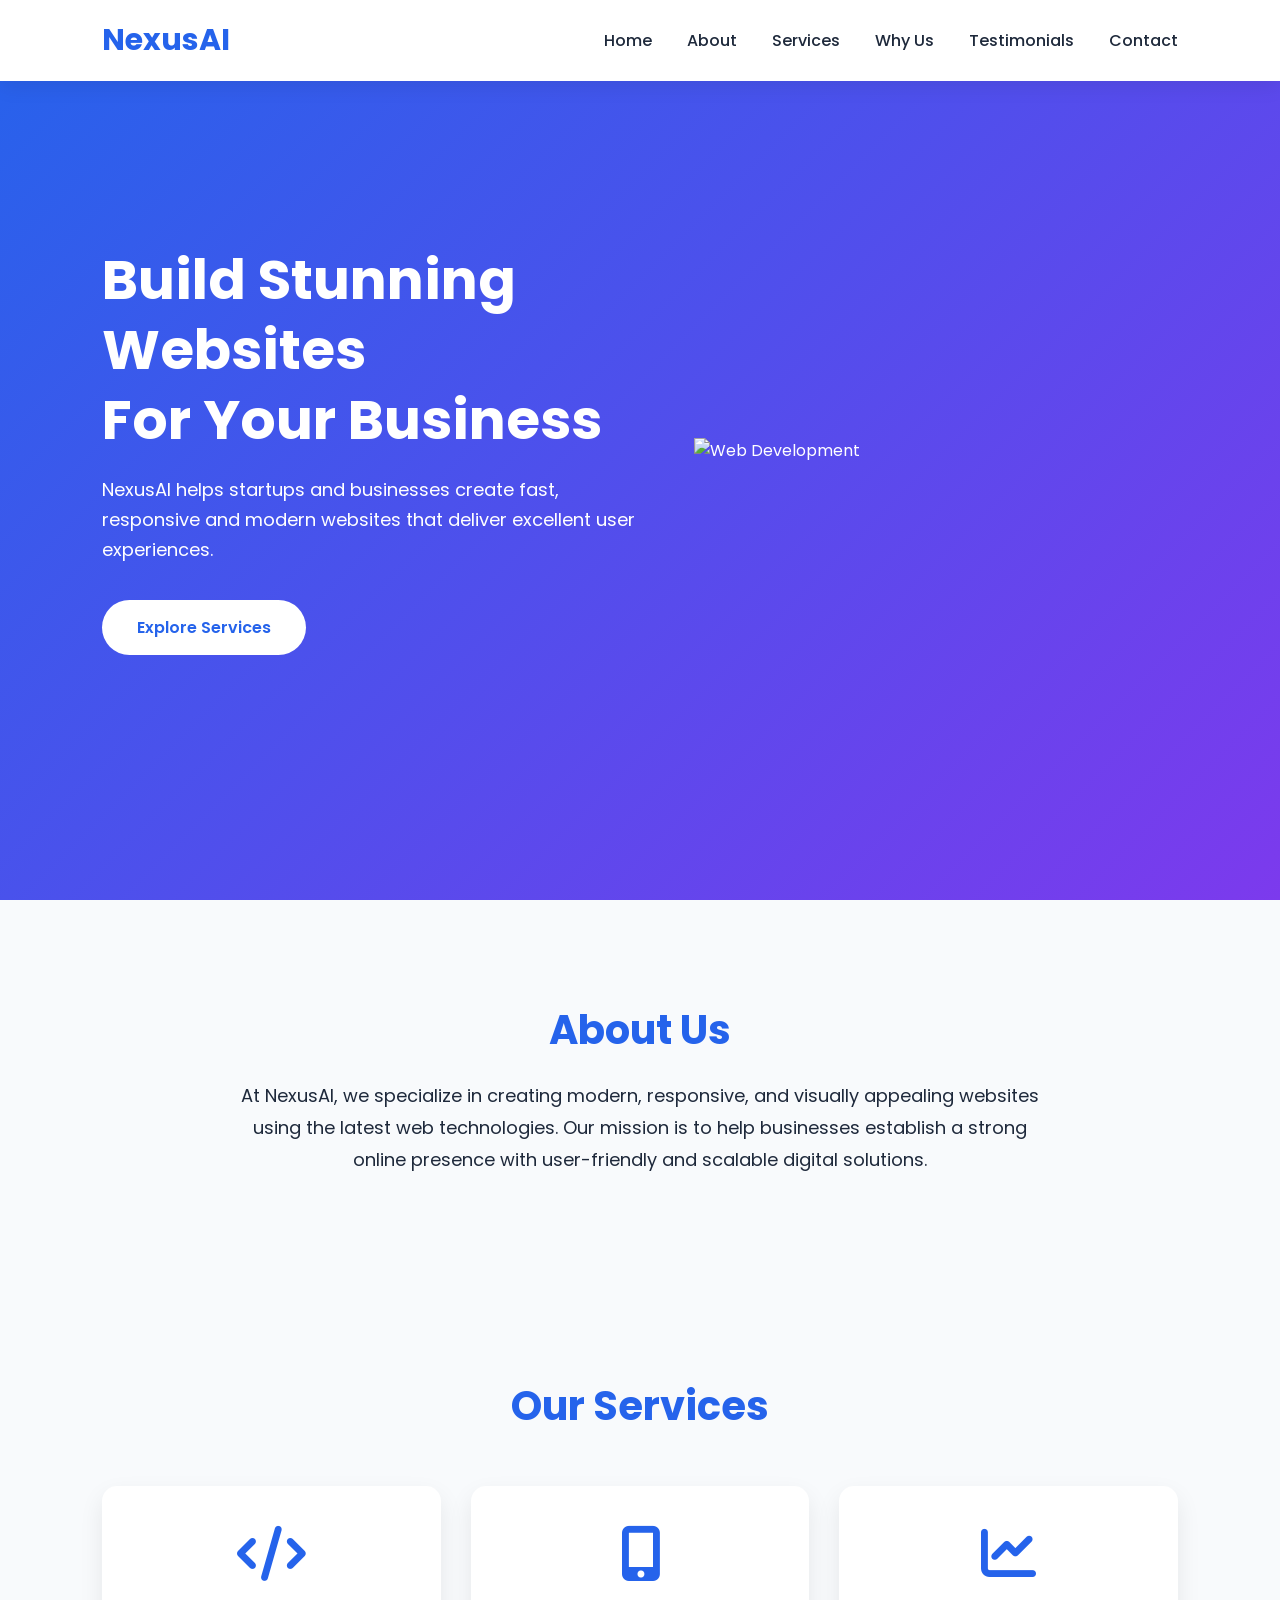
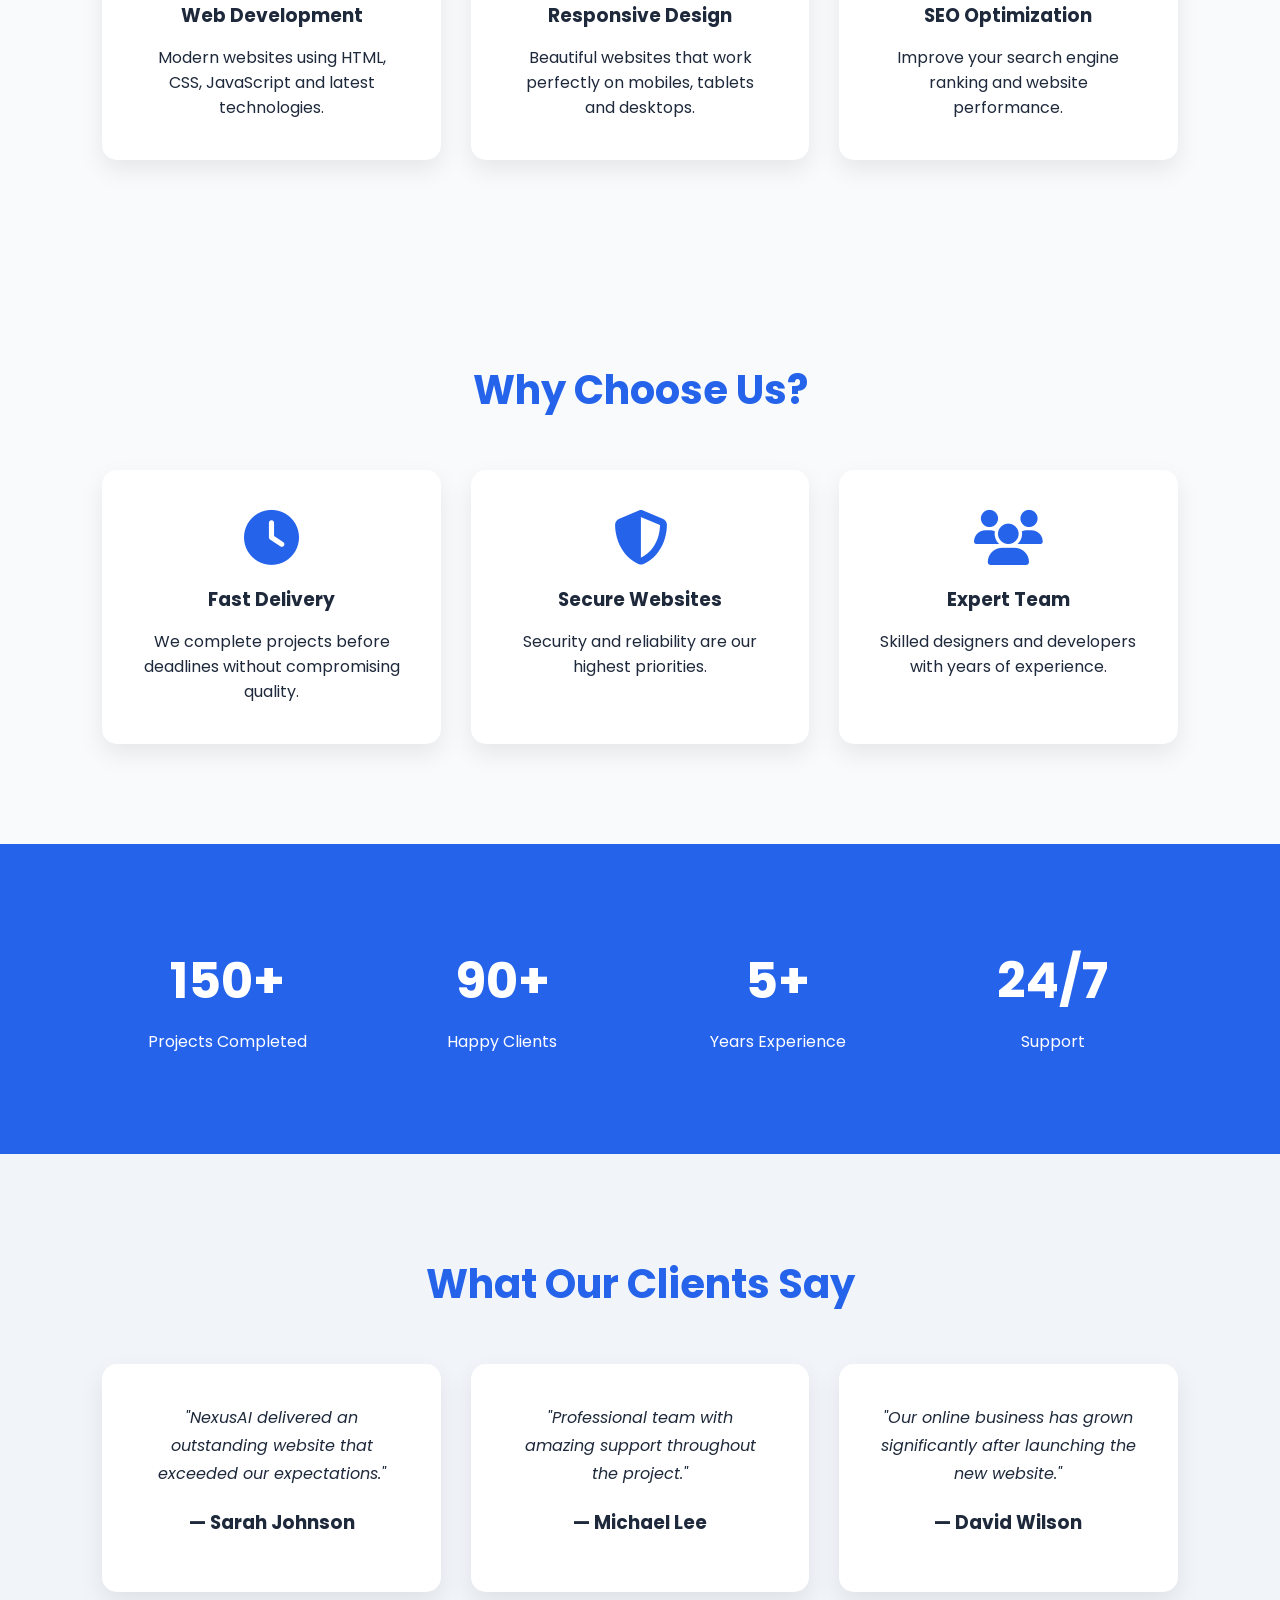
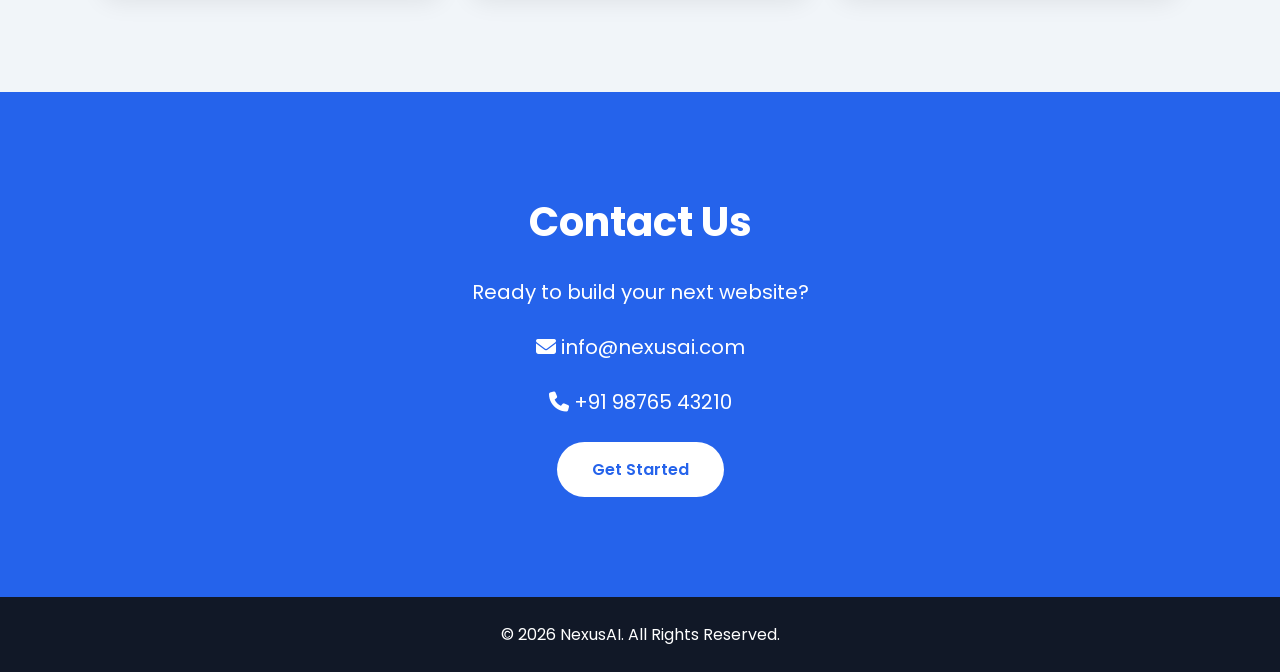
==== WebDev-L1-LandingPage/index.html @ 11b1f500 "Initial commit" ====
<!DOCTYPE html>
<html lang="en">
<head>
    <meta charset="UTF-8">
    <meta name="viewport" content="width=device-width, initial-scale=1.0">
    <title>NexusAI | Modern Web Development</title>

    <link rel="stylesheet" href="style.css">

    <!-- Google Font -->
    <link href="https://fonts.googleapis.com/css2?family=Poppins:wght@300;400;500;600;700&display=swap" rel="stylesheet">

    <!-- Font Awesome -->
    <link rel="stylesheet"
        href="https://cdnjs.cloudflare.com/ajax/libs/font-awesome/6.5.2/css/all.min.css">
</head>

<body>

<!-- ================= NAVBAR ================= -->

<header>

    <nav class="navbar">

        <h2 class="logo">NexusAI</h2>

        <ul class="nav-links">

            <li><a href="#home">Home</a></li>

            <li><a href="#about">About</a></li>

            <li><a href="#services">Services</a></li>

            <li><a href="#why">Why Us</a></li>

            <li><a href="#testimonials">Testimonials</a></li>

            <li><a href="#contact">Contact</a></li>

        </ul>

    </nav>

</header>

<!-- ================= HERO ================= -->

<section class="hero" id="home">

    <div class="hero-text">

        <h1>
            Build Stunning Websites
            <br>
            For Your Business
        </h1>

        <p>

            NexusAI helps startups and businesses create fast,
            responsive and modern websites that deliver excellent user
            experiences.

        </p>

        <a href="#services" class="btn">
            Explore Services
        </a>

    </div>

    <div class="hero-image">

        <img src="images/hero.png"
            alt="Web Development">

    </div>

</section>

<!-- ================= ABOUT ================= -->

<section class="about" id="about">

    <h2>About Us</h2>

    <p>

        At NexusAI, we specialize in creating modern, responsive,
        and visually appealing websites using the latest web
        technologies. Our mission is to help businesses establish
        a strong online presence with user-friendly and scalable
        digital solutions.

    </p>

</section>

<!-- ================= SERVICES ================= -->

<section class="services" id="services">

    <h2>Our Services</h2>

    <div class="cards">

        <div class="card">

            <i class="fas fa-code"></i>

            <h3>Web Development</h3>

            <p>

                Modern websites using HTML, CSS,
                JavaScript and latest technologies.

            </p>

        </div>

        <div class="card">

            <i class="fas fa-mobile-screen-button"></i>

            <h3>Responsive Design</h3>

            <p>

                Beautiful websites that work perfectly
                on mobiles, tablets and desktops.

            </p>

        </div>

        <div class="card">

            <i class="fas fa-chart-line"></i>

            <h3>SEO Optimization</h3>

            <p>

                Improve your search engine ranking
                and website performance.

            </p>

        </div>

    </div>

</section>

<!-- ================= WHY US ================= -->

<section class="why-us" id="why">

    <h2>Why Choose Us?</h2>

    <div class="cards">

        <div class="card">

            <i class="fas fa-clock"></i>

            <h3>Fast Delivery</h3>

            <p>

                We complete projects before deadlines
                without compromising quality.

            </p>

        </div>

        <div class="card">

            <i class="fas fa-shield-halved"></i>

            <h3>Secure Websites</h3>

            <p>

                Security and reliability are our
                highest priorities.

            </p>

        </div>

        <div class="card">

            <i class="fas fa-users"></i>

            <h3>Expert Team</h3>

            <p>

                Skilled designers and developers
                with years of experience.

            </p>

        </div>

    </div>

</section>

<!-- ================= STATS ================= -->

<section class="stats">

    <div class="stat">

        <h1>150+</h1>

        <p>Projects Completed</p>

    </div>

    <div class="stat">

        <h1>90+</h1>

        <p>Happy Clients</p>

    </div>

    <div class="stat">

        <h1>5+</h1>

        <p>Years Experience</p>

    </div>

    <div class="stat">

        <h1>24/7</h1>

        <p>Support</p>

    </div>

</section>

<!-- ================= TESTIMONIALS ================= -->

<section class="testimonials" id="testimonials">

    <h2>What Our Clients Say</h2>

    <div class="cards">

        <div class="card">

            <p>

                "NexusAI delivered an outstanding website
                that exceeded our expectations."

            </p>

            <h3>— Sarah Johnson</h3>

        </div>

        <div class="card">

            <p>

                "Professional team with amazing support
                throughout the project."

            </p>

            <h3>— Michael Lee</h3>

        </div>

        <div class="card">

            <p>

                "Our online business has grown significantly
                after launching the new website."

            </p>

            <h3>— David Wilson</h3>

        </div>

    </div>

</section>

<!-- ================= CONTACT ================= -->

<section class="contact" id="contact">

    <h2>Contact Us</h2>

    <p>

        Ready to build your next website?

    </p>

    <p>

        <i class="fas fa-envelope"></i>

        info@nexusai.com

    </p>

    <p>

        <i class="fas fa-phone"></i>

        +91 98765 43210

    </p>

    <a href="#" class="btn">

        Get Started

    </a>

</section>

<!-- ================= FOOTER ================= -->

<footer>

    <p>

        © 2026 NexusAI. All Rights Reserved.

    </p>

</footer>

<script src="script.js"></script>

</body>
</html>
---- WebDev-L1-LandingPage/style.css ----
*{
    margin:0;
    padding:0;
    box-sizing:border-box;
    scroll-behavior:smooth;
    font-family:'Poppins',sans-serif;
}

body{
    background:#f8fafc;
    color:#1e293b;
}

/* Navigation */

.navbar{
    position:fixed;
    top:0;
    width:100%;
    display:flex;
    justify-content:space-between;
    align-items:center;
    padding:18px 8%;
    background:#ffffff;
    box-shadow:0 5px 20px rgba(0,0,0,.08);
    z-index:1000;
}

.navbar h2{
    color:#2563eb;
    font-size:30px;
}

.nav-links{
    display:flex;
    list-style:none;
}

.nav-links li{
    margin-left:35px;
}

.nav-links a{
    text-decoration:none;
    color:#1e293b;
    font-weight:500;
    transition:.3s;
}

.nav-links a:hover{
    color:#2563eb;
}

/* Hero */

.hero{
    min-height:100vh;
    display:flex;
    justify-content:space-between;
    align-items:center;
    padding:120px 8%;
    background:linear-gradient(135deg,#2563eb,#7c3aed);
    color:white;
}

.hero-text{
    width:50%;
}

.hero-text h1{
    font-size:55px;
    line-height:70px;
    margin-bottom:20px;
}

.hero-text p{
    font-size:18px;
    margin-bottom:35px;
    line-height:30px;
}

.btn{
    display:inline-block;
    padding:15px 35px;
    background:white;
    color:#2563eb;
    text-decoration:none;
    border-radius:50px;
    font-weight:600;
    transition:.4s;
}

.btn:hover{
    transform:translateY(-5px);
    box-shadow:0 15px 30px rgba(0,0,0,.25);
}

.hero-image{
    width:45%;
}

.hero-image img{
    width:100%;
}

/* Sections */

section{
    padding:100px 8%;
}

section h2{
    text-align:center;
    font-size:40px;
    margin-bottom:20px;
    color:#2563eb;
}

.about p{
    max-width:800px;
    margin:auto;
    text-align:center;
    line-height:32px;
    font-size:18px;
}

/* Cards */

.cards{
    display:grid;
    grid-template-columns:repeat(auto-fit,minmax(250px,1fr));
    gap:30px;
    margin-top:50px;
}

.card{
    background:white;
    border-radius:15px;
    padding:40px;
    text-align:center;
    box-shadow:0 10px 25px rgba(0,0,0,.08);
    transition:.4s;
}

.card:hover{
    transform:translateY(-12px);
}

.card i{
    font-size:55px;
    color:#2563eb;
    margin-bottom:20px;
}

.card h3{
    margin-bottom:15px;
}

/* Contact */

.contact{
    text-align:center;
    background:#2563eb;
    color:white;
}

.contact h2{
    color:white;
}

.contact p{
    margin:25px 0;
    font-size:20px;
}

/* Footer */

footer{
    text-align:center;
    background:#111827;
    color:white;
    padding:25px;
}

/* Mobile */

@media(max-width:900px){

.hero{
    flex-direction:column;
    text-align:center;
}

.hero-text{
    width:100%;
}

.hero-image{
    width:90%;
    margin-top:50px;
}

.hero-text h1{
    font-size:40px;
    line-height:50px;
}

.navbar{
    flex-direction:column;
}

.nav-links{
    margin-top:15px;
}

.nav-links li{
    margin:0 10px;
}

}
/* Statistics */

.stats{

display:grid;

grid-template-columns:repeat(auto-fit,minmax(200px,1fr));

gap:25px;

padding:80px 8%;

background:#2563eb;

color:white;

text-align:center;

}

.stat h1{

font-size:50px;

margin-bottom:10px;

}

.stat{

padding:20px;

}

/* Testimonials */

.testimonials{

background:#f1f5f9;

}

.testimonials .card p{

font-style:italic;

line-height:28px;

margin-bottom:20px;

}
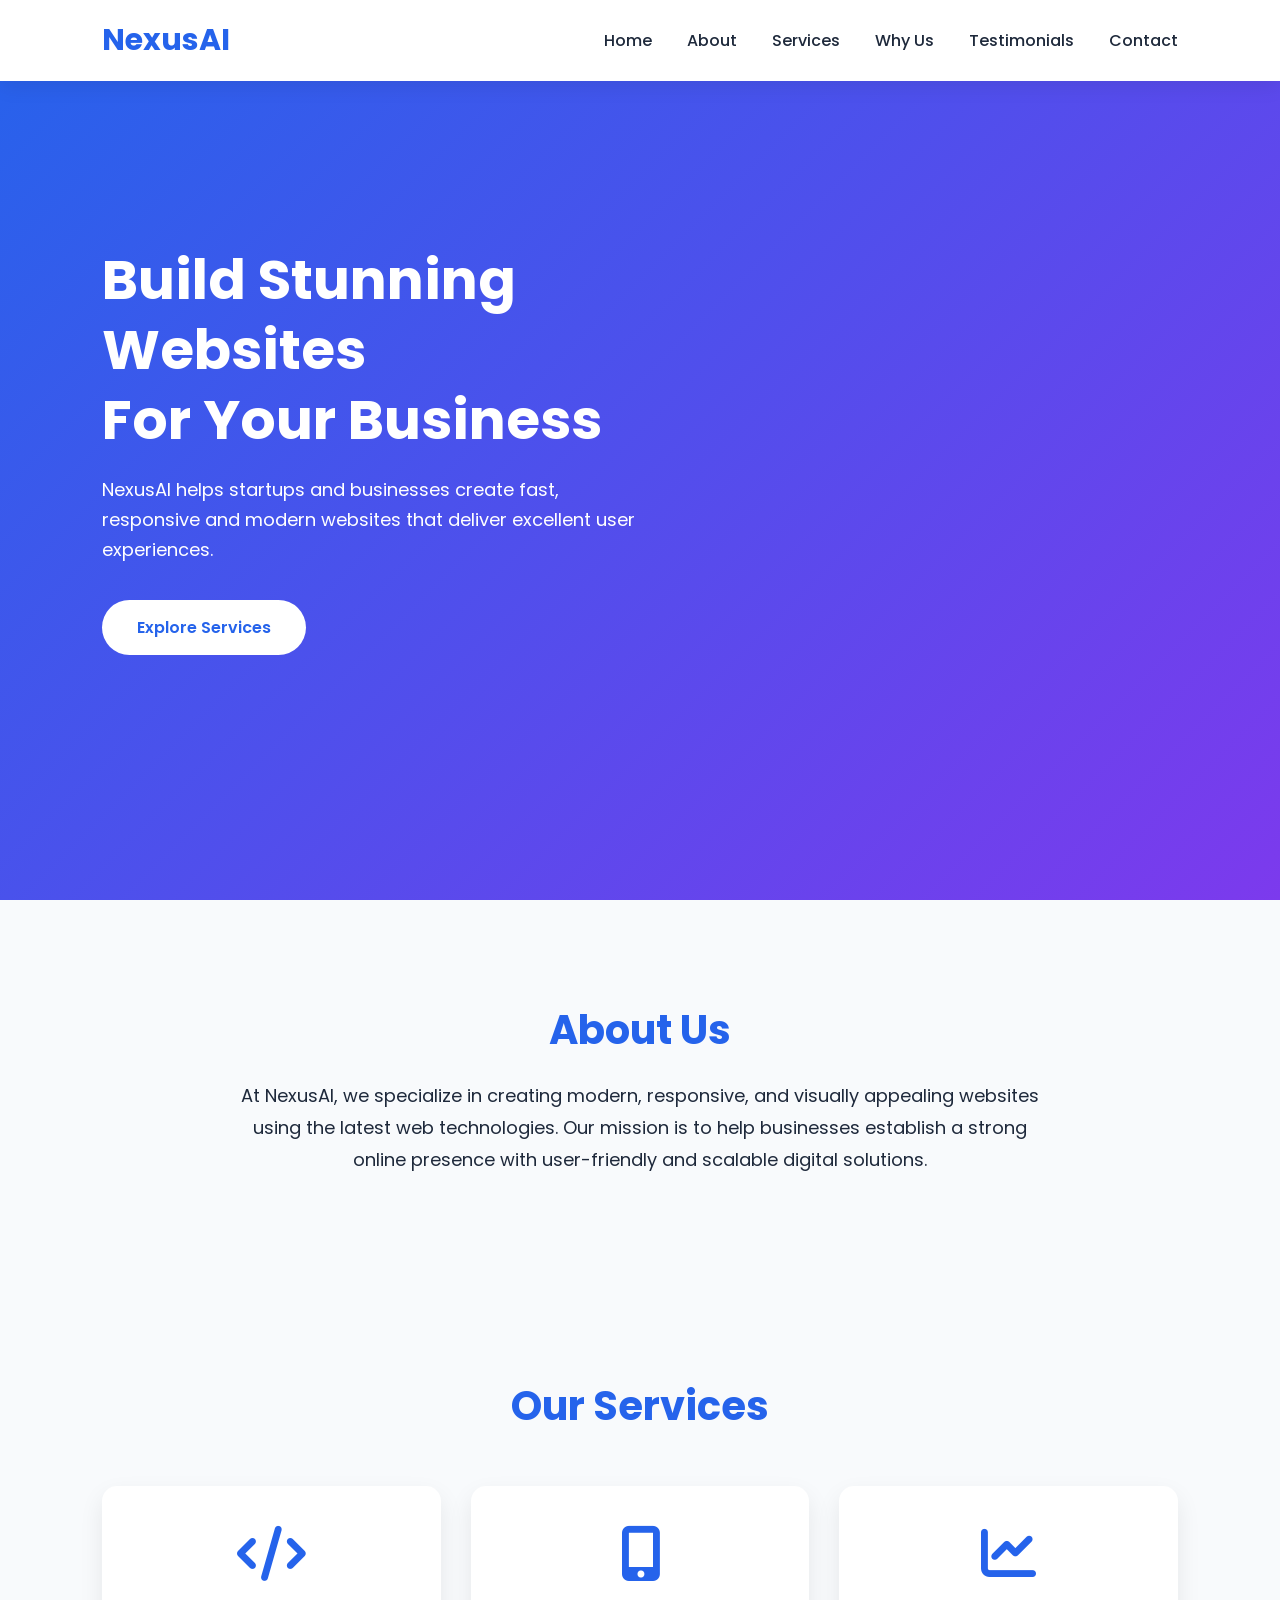
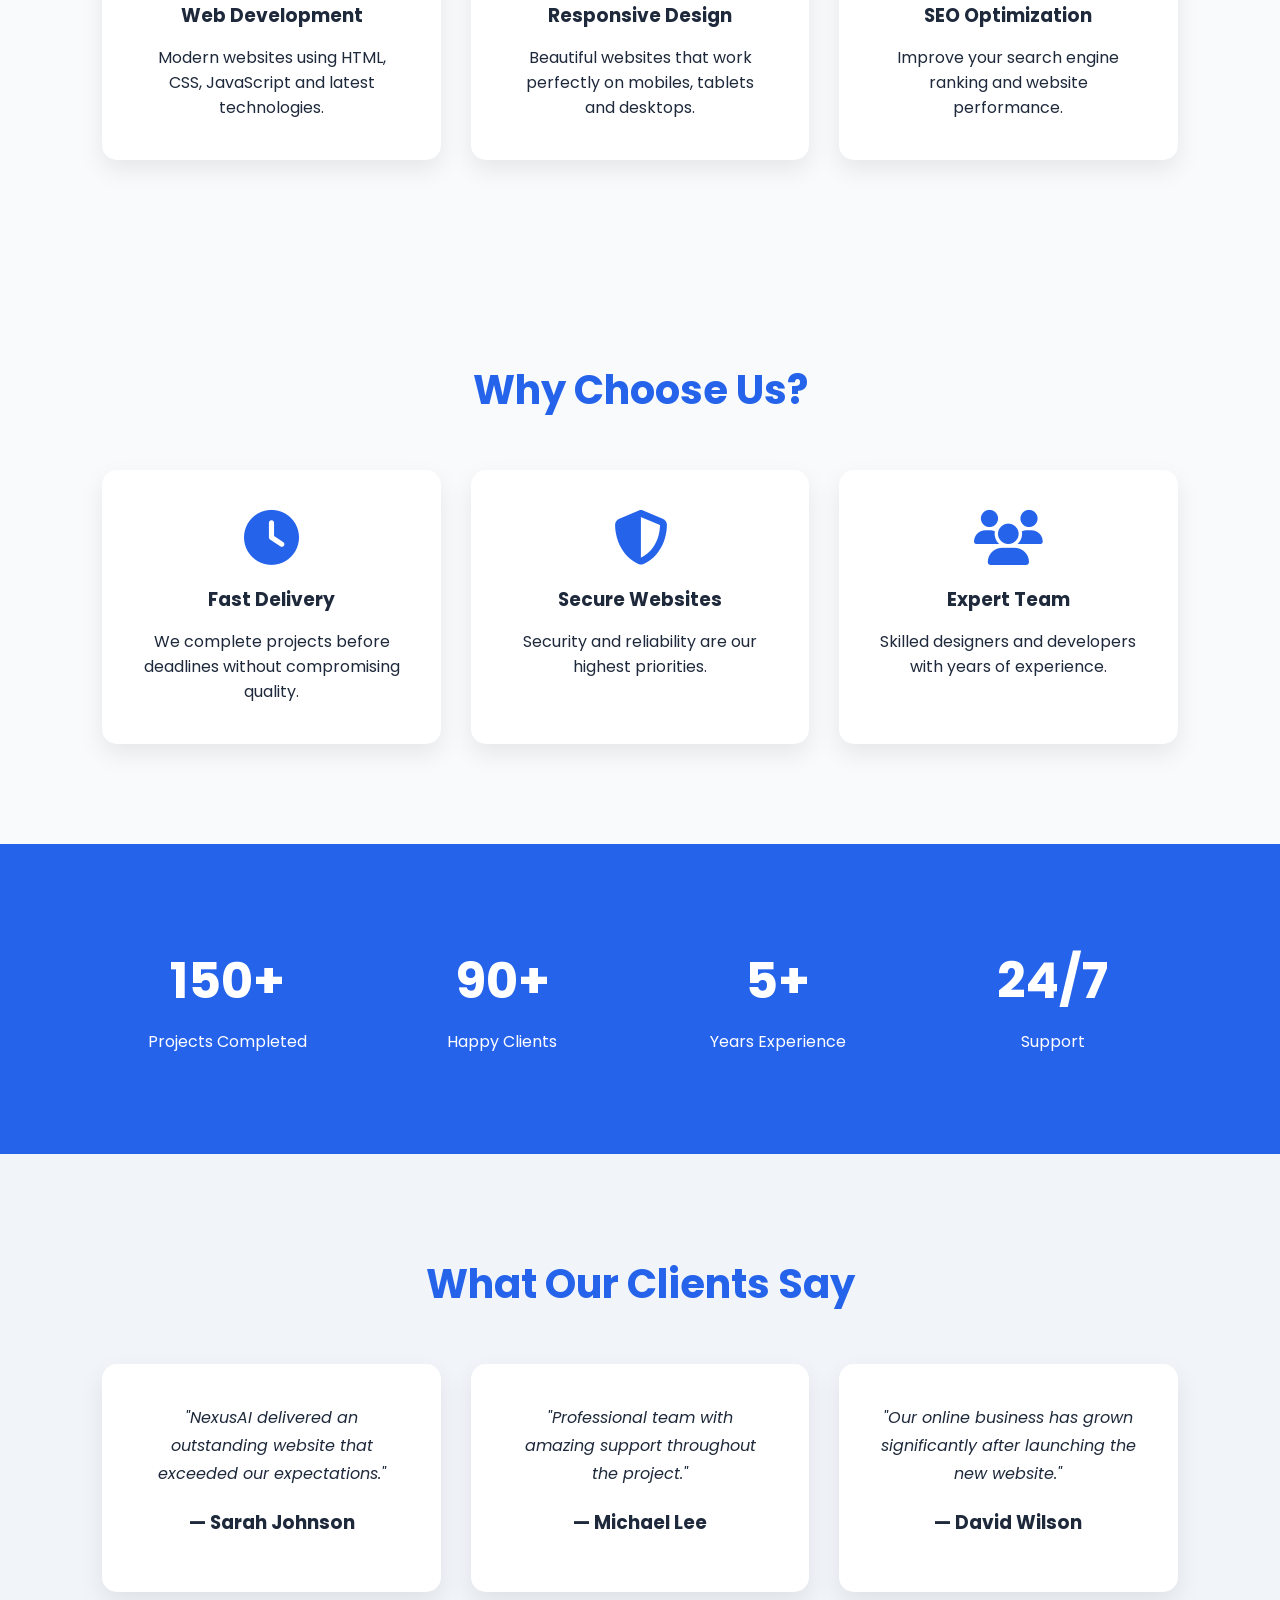
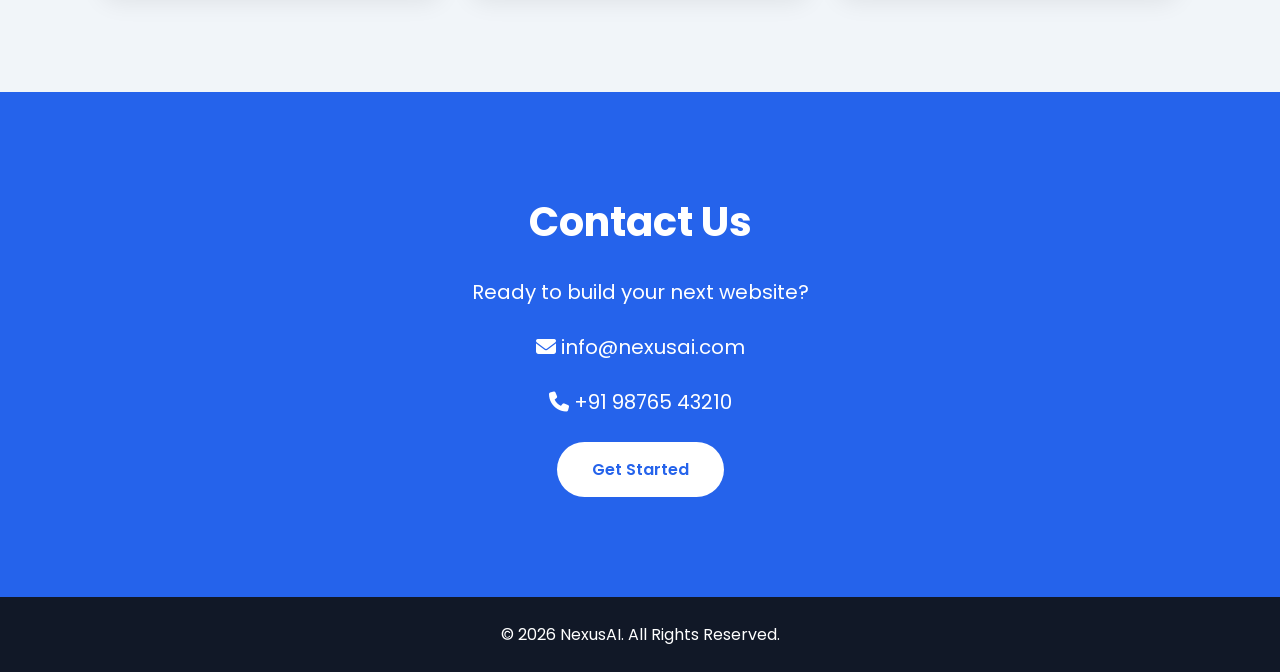
==== commit 45c67b6e: "Removed broken image from landing page" ====
--- a/WebDev-L1-LandingPage/index.html
+++ b/WebDev-L1-LandingPage/index.html
@@ -71,12 +71,7 @@
 
     </div>
 
-    <div class="hero-image">
-
-        <img src="images/hero.png"
-            alt="Web Development">
-
-    </div>
+  
 
 </section>
 
